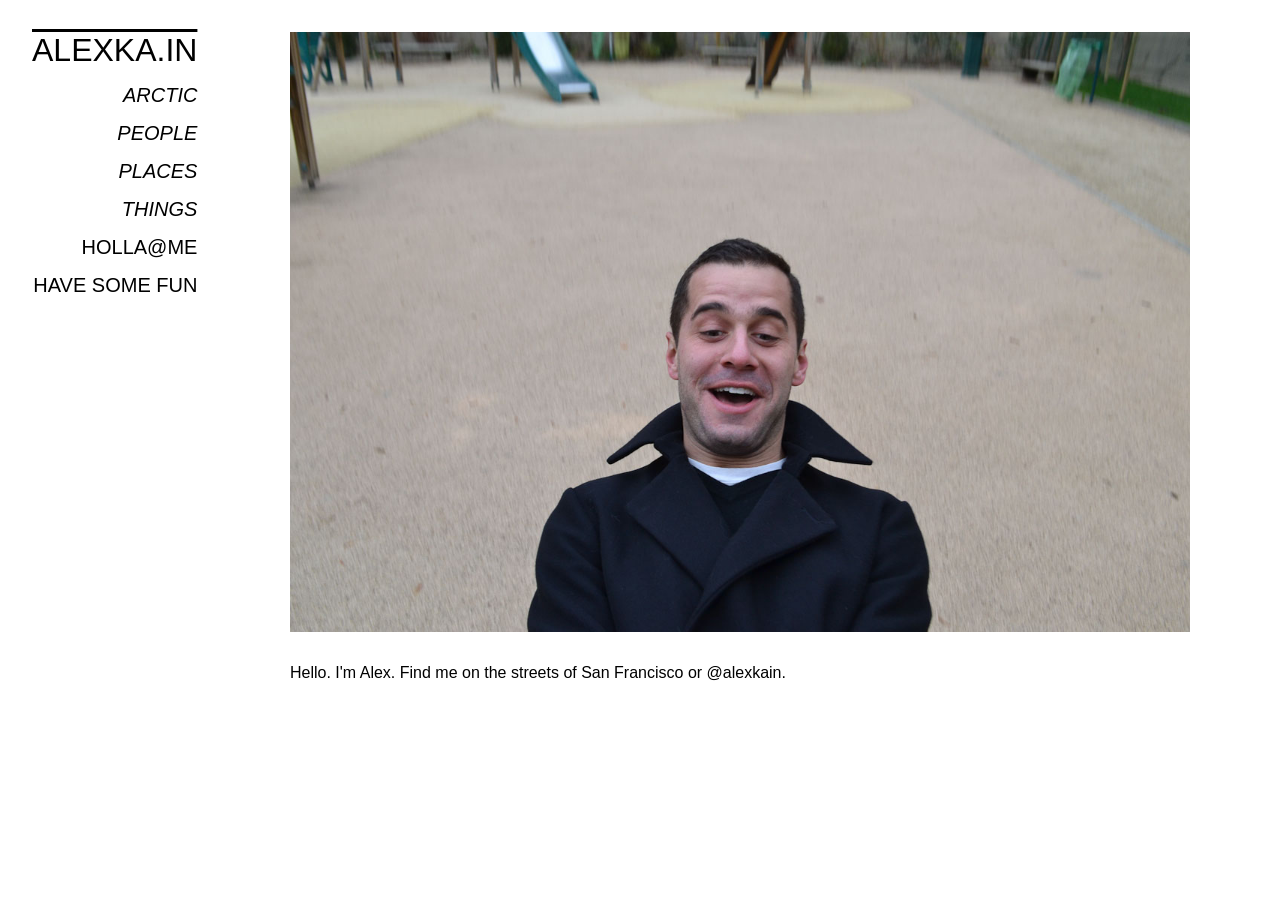
==== holla.html @ fcbd5a52 "All things" ====
<!DOCTYPE html>
<html lang="en">

 <head>
    <meta charset="UTF-8">
    <meta name="viewport" content="width=device-width, initial-scale=1.0">
    <meta name="description" content="Contact Alex Kain - San Francisco Photographer">
    <title>Contact - ALEXKA.IN</title>
    <link href="style.css" rel="stylesheet" type="text/css" />
 </head>

 <body>
   <div id="wrap">

      <!-- Navigation menu loaded dynamically via JavaScript -->
      <div id="navigation"></div>

      <img src="images/me_0.jpg" class="imageframe" alt="Alex Kain" loading="lazy">

      <p class="imageframe">Hello.  I'm Alex.  Find me on the streets of San Francisco or <a href="https://www.twitter.com/alexkain">@alexkain</a>.</p>

      <script src="script.js"></script>
      <script src="ga.js"></script>

   </div>
 </body>
</html>
---- style.css ----
* {
  box-sizing: border-box;
  margin: 0;
  padding: 0;
}

body {
  font-family: Arial, sans-serif;
  text-align: left;
  position: relative;
  max-width: 100%;
  min-height: 100vh;
}

#verticalmenu {
  margin: 2em;
  padding: 0;
  font-family: Arial, sans-serif;
  list-style-type: none;
  text-align: right;
  position: fixed;
  top: 0;
  left: 0;
  z-index: 100;
}

#verticalmenu ul {
  list-style-type: none;
  padding: 0;
  margin: 0;
}

#verticalmenu li {
  margin-bottom: 15px;
}

#verticalmenu ul li {
  font-size: calc(1em + 4px);
}

#verticalmenu li i {
  font-style: italic;
  font-size: inherit;
}

.menu-title {
  font-size: 2em;
  margin-bottom: 15px;
}

.menu-title a,
.menu-title a:link,
.menu-title a:visited {
  text-decoration: overline !important;
}

#wrap {
  max-width: 1200px;
  margin: 0 auto;
  padding: 2em;
  padding-left: 250px;
}

a:link {
  color: black;
  text-decoration: none;
}

a:visited {
  color: black;
  text-decoration: none;
}

a:hover {
  color: black;
  text-decoration: overline;
}

a:focus {
  color: black;
  text-decoration: none;
}

a:active {
  color: black;
  text-decoration: overline;
}

.menu-title a:hover,
.menu-title a:active {
  text-decoration: overline;
}

.imageframe {
  width: 100%;
  max-width: 900px;
  height: auto;
  display: block;
  margin-bottom: 2em;
}

/* Hide images that only have data-src (not yet loaded by lazy loader) */
.imageframe[data-src]:not([src]) {
  visibility: hidden;
  height: 0;
  margin: 0;
}

/* Mobile menu toggle button - hidden on desktop */
.menu-toggle {
  display: none;
  background: none;
  border: none;
  font-size: 1.5em;
  cursor: pointer;
  padding: 0;
  margin-right: 0.5em;
  color: black;
  transition: transform 0.3s ease;
}

.menu-toggle.active {
  transform: rotate(90deg);
}

.menu-title {
  display: flex;
  align-items: center;
  justify-content: space-between;
}

/* Responsive Design - Mobile */
@media screen and (max-width: 768px) {
  #verticalmenu {
    position: fixed;
    top: 0;
    left: 0;
    right: 0;
    background: white;
    z-index: 1000;
    margin: 0;
    padding: 1em;
    width: 100%;
    box-shadow: 0 2px 5px rgba(0,0,0,0.1);
  }

  /* Show hamburger menu button on mobile */
  .menu-toggle {
    display: inline-block;
  }

  /* Menu title with toggle button */
  .menu-title {
    display: flex;
    align-items: center;
    justify-content: center;
    font-size: 1.8em;
    margin-bottom: 0;
    text-align: center;
    position: relative;
    line-height: 1;
  }

  .menu-toggle {
    position: absolute;
    left: 0;
    line-height: 1;
  }

  .menu-toggle.active {
    transform: rotate(90deg);
  }

  .menu-title a,
  .menu-title a:link,
  .menu-title a:visited {
    text-decoration: overline !important;
  }

  /* Hide menu items by default on mobile */
  .menu-items {
    max-height: 0;
    overflow: hidden;
    transition: max-height 0.3s ease-out;
    text-align: left;
    margin-top: 0.5em;
  }

  /* Show menu items when open */
  .menu-items.open {
    max-height: 500px;
    transition: max-height 0.5s ease-in;
  }

  #verticalmenu li {
    display: block;
    margin: 0.5em 0;
    font-size: 1.2em;
  }

  #verticalmenu li a {
    display: block;
    padding: 0.5em 0;
  }

  #wrap {
    padding: 1em;
    padding-top: 4.5em;
  }

  .imageframe {
    max-width: 100%;
  }
}
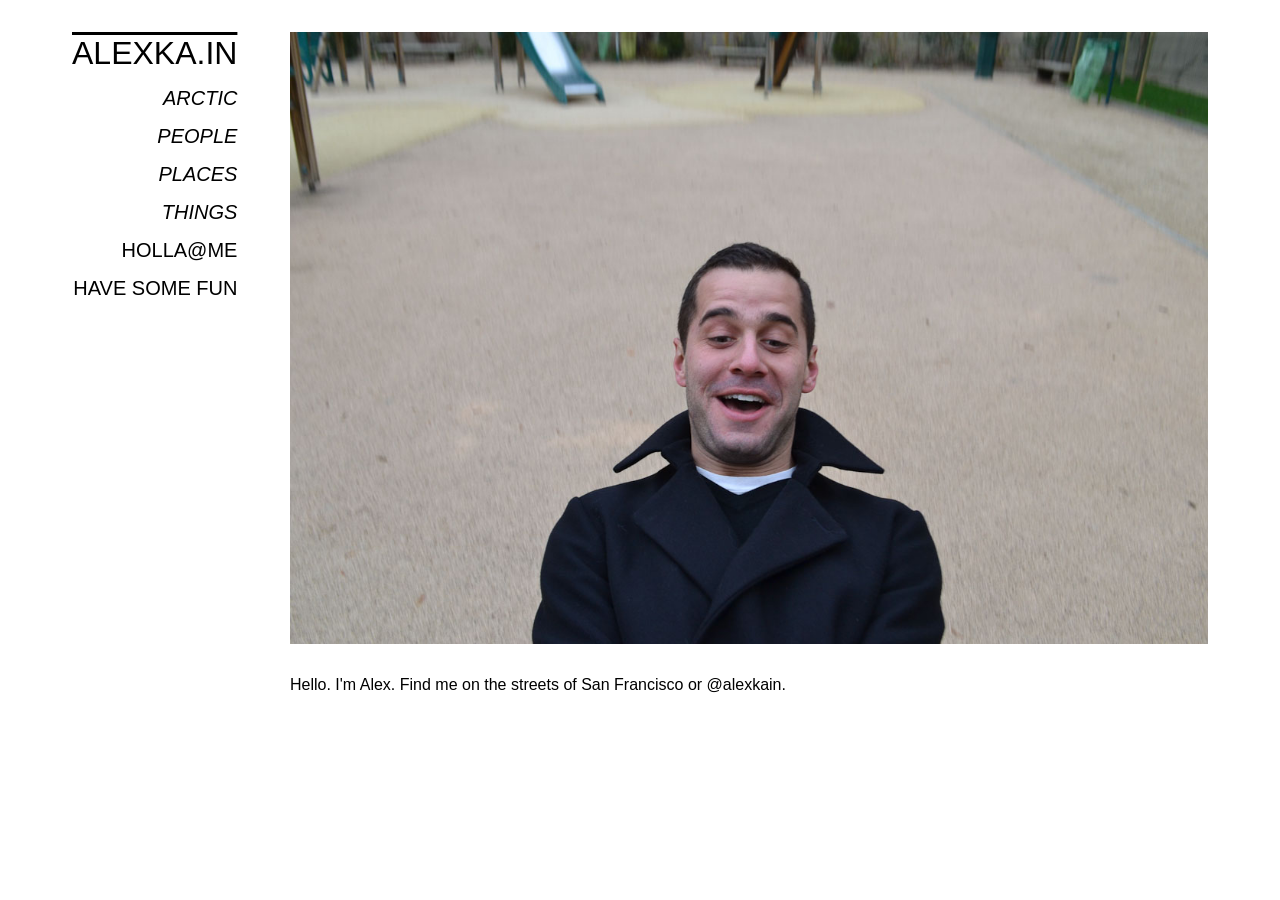
==== commit 6782302f: "Fixed horiztonal scrolling of menu" ====
--- a/holla.html
+++ b/holla.html
@@ -15,9 +15,11 @@
       <!-- Navigation menu loaded dynamically via JavaScript -->
       <div id="navigation"></div>
 
-      <img src="images/me_0.jpg" class="imageframe" alt="Alex Kain" loading="lazy">
+      <div id="content">
+        <img src="images/me_0.jpg" class="imageframe" alt="Alex Kain" loading="lazy">
 
-      <p class="imageframe">Hello.  I'm Alex.  Find me on the streets of San Francisco or <a href="https://www.twitter.com/alexkain">@alexkain</a>.</p>
+        <p class="imageframe">Hello.  I'm Alex.  Find me on the streets of San Francisco or <a href="https://www.twitter.com/alexkain">@alexkain</a>.</p>
+      </div>
 
       <script src="script.js"></script>
       <script src="ga.js"></script>
--- a/style.css
+++ b/style.css
@@ -12,15 +12,20 @@
   min-height: 100vh;
 }
 
+#navigation {
+  width: 250px;
+  flex-shrink: 0;
+}
+
 #verticalmenu {
+  position: fixed;
+  top: 35px;
   margin: 2em;
+  margin-top: 0;
   padding: 0;
   font-family: Arial, sans-serif;
   list-style-type: none;
   text-align: right;
-  position: fixed;
-  top: 0;
-  left: 0;
   z-index: 100;
 }
 
@@ -58,7 +63,15 @@
   max-width: 1200px;
   margin: 0 auto;
   padding: 2em;
-  padding-left: 250px;
+  padding-left: 0;
+  display: flex;
+  align-items: flex-start;
+}
+
+#gallery,
+#content {
+  flex: 1;
+  min-width: 0;
 }
 
 a:link {
@@ -93,7 +106,7 @@
 
 .imageframe {
   width: 100%;
-  max-width: 900px;
+  max-width: 1200px;
   height: auto;
   display: block;
   margin-bottom: 2em;
@@ -204,6 +217,7 @@
   }
 
   #wrap {
+    display: block;
     padding: 1em;
     padding-top: 4.5em;
   }
